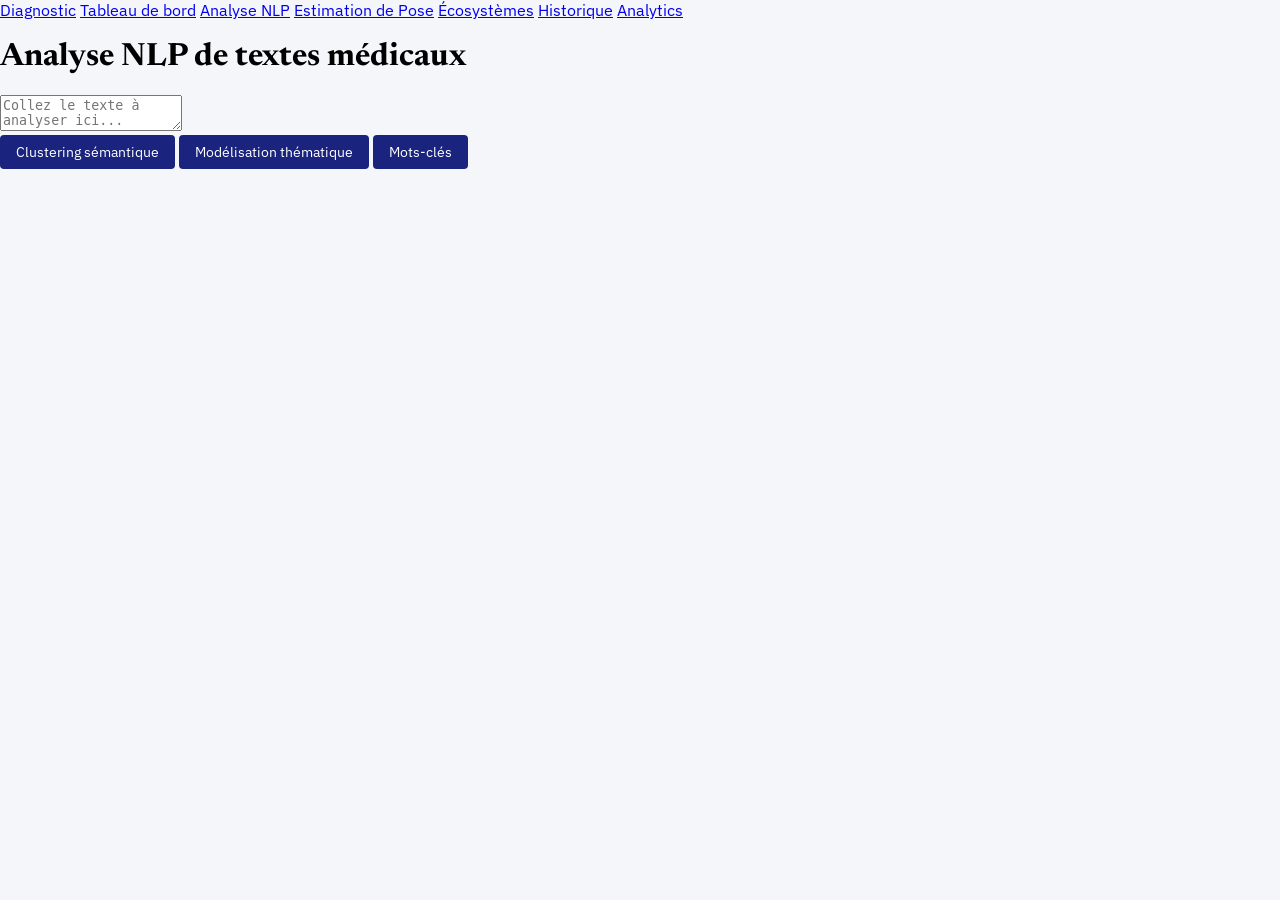
==== templates/nlp_dashboard.html @ d7be2c9b "feat: integration 6 modules avances (LLM, NLP, ecosystemes, pose, dashboard, tests)" ====
<!DOCTYPE html>
<html lang="fr">
<head>
    <meta charset="UTF-8">
    <meta name="viewport" content="width=device-width, initial-scale=1.0">
    <title>Analyse NLP — Santé numérique</title>
    <link href="https://fonts.googleapis.com/css2?family=IBM+Plex+Mono&family=IBM+Plex+Sans:wght@400;500;600&family=Newsreader:wght@400;600&display=swap" rel="stylesheet">
    <link rel="stylesheet" href="{{ url_for('static', filename='style.css') }}">
    <style>
        body { font-family: 'IBM Plex Sans', sans-serif; margin: 0; padding: 0; background-color: #f5f6fa; }
        h1, h2, h3, h4, h5, h6 { font-family: 'Newsreader', serif; }
        code { font-family: 'IBM Plex Mono', monospace; }
        button { font-family: 'IBM Plex Sans', sans-serif; padding: 8px 16px; background-color: #1a237e; color: white; border: none; border-radius: 4px; cursor: pointer; font-size: 14px; }
        button:hover { background-color: #0d1657; }
    </style>
</head>
<body>
    <nav class="navbar">
        <a href="/">Diagnostic</a>
        <a href="/dashboard">Tableau de bord</a>
        <a href="/nlp" class="active">Analyse NLP</a>
        <a href="/pose">Estimation de Pose</a>
        <a href="/ecosystem">Écosystèmes</a>
        <a href="/historique">Historique</a>
        <a href="/analytics">Analytics</a>
    </nav>

    <div class="nlp-form">
        <h1>Analyse NLP de textes médicaux</h1>
        
        <textarea id="nlpInput" placeholder="Collez le texte à analyser ici..."></textarea>
        
        <div class="btn-group">
            <button onclick="analyzeNLP('cluster')">Clustering sémantique</button>
            <button onclick="analyzeNLP('topics')">Modélisation thématique</button>
            <button onclick="analyzeNLP('keywords')">Mots-clés</button>
        </div>

        <div id="nlpResults" class="results-panel" style="display: none;">
            <h2 id="resultTitle">Résultats</h2>
            <div id="resultContent"></div>
        </div>
    </div>

    <script>
        async function analyzeNLP(action) {
            const text = document.getElementById('nlpInput').value;
            if (!text) {
                alert("Veuillez entrer du texte à analyser.");
                return;
            }
            
            const resultPanel = document.getElementById('nlpResults');
            const resultContent = document.getElementById('resultContent');
            const resultTitle = document.getElementById('resultTitle');
            
            resultPanel.style.display = 'block';
            resultContent.innerHTML = '<p>Analyse en cours...</p>';
            
            let url = `/api/nlp/${action}`;
            
            const titles = {
                'cluster': 'Clustering sémantique',
                'topics': 'Modélisation thématique',
                'keywords': 'Extraction de mots-clés'
            };
            resultTitle.innerText = titles[action];

            try {
                const response = await fetch(url, {
                    method: 'POST',
                    headers: { 'Content-Type': 'application/json' },
                    body: JSON.stringify({ text: text })
                });
                
                if (!response.ok) throw new Error(`Erreur HTTP: ${response.status}`);
                
                const data = await response.json();
                resultContent.innerHTML = `<pre><code>${JSON.stringify(data, null, 2)}</code></pre>`;
            } catch (error) {
                resultContent.innerHTML = `<p style="color:#d32f2f;">Erreur lors de l'analyse : ${error.message}</p>`;
            }
        }
    </script>
</body>
</html>
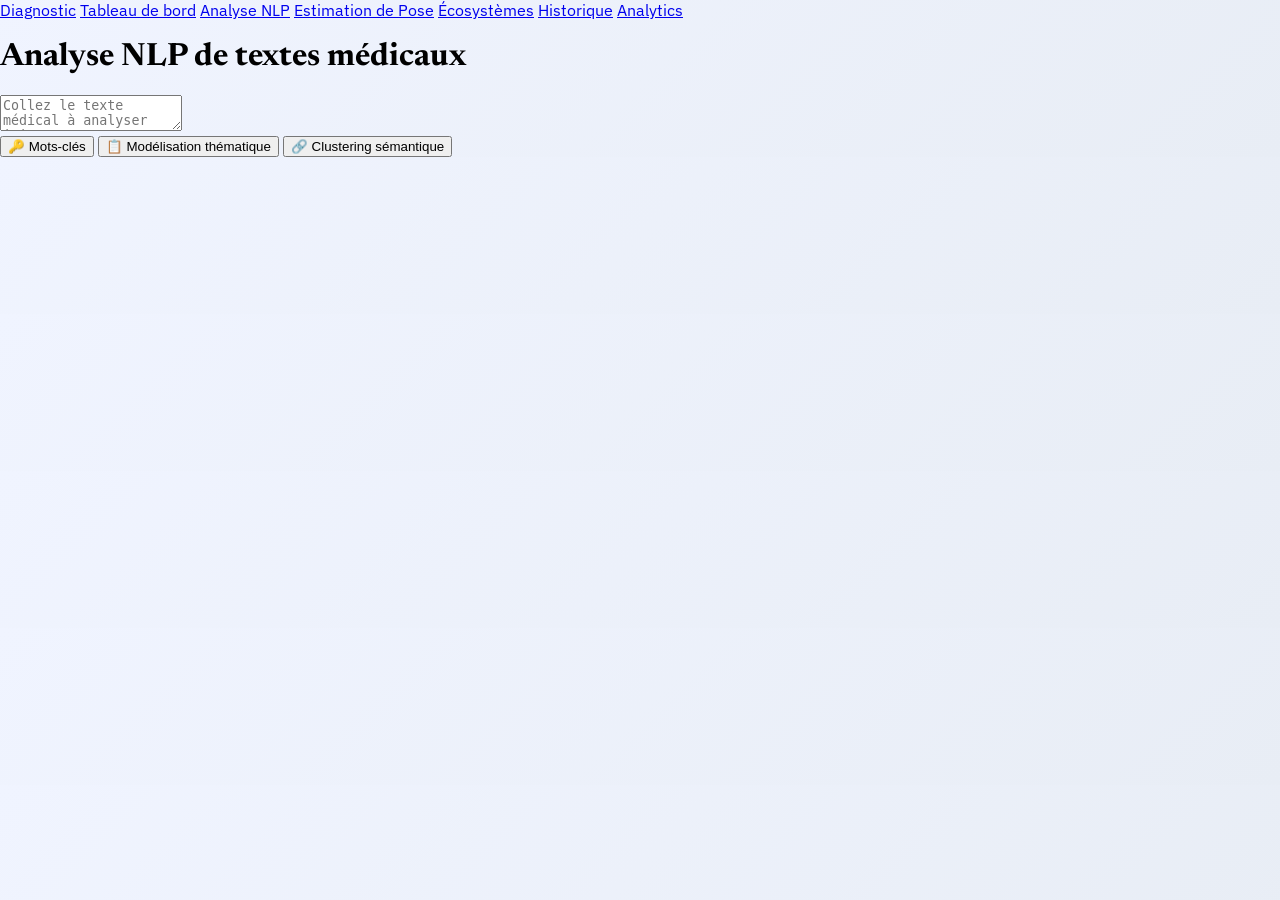
==== commit 412784cd: "fix: NLP dashboard - affichage visuel (barres, cartes, clusters) au lieu du JSON brut" ====
--- a/templates/nlp_dashboard.html
+++ b/templates/nlp_dashboard.html
@@ -7,14 +7,48 @@
     <link href="https://fonts.googleapis.com/css2?family=IBM+Plex+Mono&family=IBM+Plex+Sans:wght@400;500;600&family=Newsreader:wght@400;600&display=swap" rel="stylesheet">
     <link rel="stylesheet" href="{{ url_for('static', filename='style.css') }}">
     <style>
-        body { font-family: 'IBM Plex Sans', sans-serif; margin: 0; padding: 0; background-color: #f5f6fa; }
-        h1, h2, h3, h4, h5, h6 { font-family: 'Newsreader', serif; }
-        code { font-family: 'IBM Plex Mono', monospace; }
-        button { font-family: 'IBM Plex Sans', sans-serif; padding: 8px 16px; background-color: #1a237e; color: white; border: none; border-radius: 4px; cursor: pointer; font-size: 14px; }
-        button:hover { background-color: #0d1657; }
+        body { font-family: 'IBM Plex Sans', sans-serif; margin: 0; padding: 0; background: linear-gradient(135deg, #f0f4ff 0%, #e8edf5 100%); }
+        h1, h2, h3 { font-family: 'Newsreader', serif; }
+
+        .topic-card { background: #fff; border: 1px solid #e8ecf4; border-radius: 14px; padding: 20px; margin-bottom: 14px; }
+        .topic-card:hover { box-shadow: 0 4px 16px rgba(0,0,0,0.06); }
+        .topic-header { display: flex; align-items: center; gap: 12px; margin-bottom: 12px; }
+        .topic-badge { width: 36px; height: 36px; border-radius: 50%; display: flex; align-items: center; justify-content: center; color: #fff; font-weight: 700; font-size: 14px; flex-shrink: 0; }
+        .topic-title { font-weight: 600; font-size: 16px; color: #1a1a2e; }
+
+        .keyword-bar { display: flex; align-items: center; gap: 10px; margin: 6px 0; }
+        .keyword-name { width: 140px; font-size: 13px; text-align: right; color: #374151; white-space: nowrap; overflow: hidden; text-overflow: ellipsis; }
+        .keyword-fill { height: 24px; border-radius: 6px; display: flex; align-items: center; padding: 0 10px; font-size: 11px; color: #fff; font-weight: 600; min-width: 30px; transition: width 0.5s ease; }
+        .keyword-score { font-size: 12px; color: #9ca3af; font-family: 'IBM Plex Mono', monospace; width: 50px; }
+
+        .cluster-card { background: #fff; border: 1px solid #e8ecf4; border-radius: 14px; padding: 20px; margin-bottom: 14px; }
+        .cluster-header { display: flex; align-items: center; gap: 10px; margin-bottom: 10px; }
+        .cluster-badge { background: linear-gradient(135deg, #5c6bc0, #3949ab); color: #fff; padding: 4px 12px; border-radius: 20px; font-size: 12px; font-weight: 700; }
+        .cluster-centroid { font-style: italic; color: #5c6bc0; font-size: 14px; font-weight: 500; }
+        .cluster-text { padding: 8px 14px; margin: 6px 0; background: #f8fafc; border-left: 3px solid #c5cae9; border-radius: 0 8px 8px 0; font-size: 13px; color: #374151; }
+
+        .cooc-grid { display: flex; flex-wrap: wrap; gap: 8px; margin-top: 12px; }
+        .cooc-chip { display: inline-flex; align-items: center; gap: 6px; padding: 6px 14px; border-radius: 20px; background: #eef0ff; font-size: 13px; color: #303f9f; border: 1px solid #c5cae9; }
+        .cooc-arrow { color: #9ca3af; font-weight: 700; }
+
+        .tfidf-table { width: 100%; border-collapse: collapse; margin-top: 12px; }
+        .tfidf-table th { text-align: left; padding: 10px 14px; background: #f0f4ff; color: #374151; font-weight: 600; font-size: 13px; border-bottom: 2px solid #e8ecf4; }
+        .tfidf-table td { padding: 8px 14px; border-bottom: 1px solid #f1f3f9; font-size: 14px; }
+        .tfidf-rank { color: #5c6bc0; font-weight: 700; font-family: 'IBM Plex Mono', monospace; }
+        .tfidf-bar-cell { width: 40%; }
+        .tfidf-bar { height: 20px; border-radius: 4px; background: linear-gradient(135deg, #5c6bc0, #7986cb); }
+
+        .summary-box { background: linear-gradient(135deg, #eef0ff, #e8edf5); border: 1px solid #c5cae9; border-radius: 12px; padding: 16px 20px; margin-bottom: 20px; font-size: 14px; color: #303f9f; }
+        .summary-box strong { color: #1a1a2e; }
+
+        .loading { text-align: center; padding: 40px; color: #5c6bc0; font-size: 16px; }
+        .loading::after { content: ''; display: inline-block; width: 20px; height: 20px; border: 3px solid #c5cae9; border-top-color: #5c6bc0; border-radius: 50%; animation: spin 0.8s linear infinite; margin-left: 10px; vertical-align: middle; }
+        @keyframes spin { to { transform: rotate(360deg); } }
+
+        .topic-colors { --c0: #5c6bc0; --c1: #26a69a; --c2: #ef5350; --c3: #ffa726; --c4: #ab47bc; }
     </style>
 </head>
-<body>
+<body class="topic-colors">
     <nav class="navbar">
         <a href="/">Diagnostic</a>
         <a href="/dashboard">Tableau de bord</a>
@@ -28,12 +62,12 @@
     <div class="nlp-form">
         <h1>Analyse NLP de textes médicaux</h1>
         
-        <textarea id="nlpInput" placeholder="Collez le texte à analyser ici..."></textarea>
+        <textarea id="nlpInput" placeholder="Collez le texte médical à analyser ici..."></textarea>
         
         <div class="btn-group">
-            <button onclick="analyzeNLP('cluster')">Clustering sémantique</button>
-            <button onclick="analyzeNLP('topics')">Modélisation thématique</button>
-            <button onclick="analyzeNLP('keywords')">Mots-clés</button>
+            <button class="btn btn--primary" onclick="analyzeNLP('keywords')">🔑 Mots-clés</button>
+            <button class="btn btn--primary" onclick="analyzeNLP('topics')">📋 Modélisation thématique</button>
+            <button class="btn btn--primary" onclick="analyzeNLP('cluster')">🔗 Clustering sémantique</button>
         </div>
 
         <div id="nlpResults" class="results-panel" style="display: none;">
@@ -43,43 +77,163 @@
     </div>
 
     <script>
+        const TOPIC_COLORS = ['#5c6bc0', '#26a69a', '#ef5350', '#ffa726', '#ab47bc', '#42a5f5', '#66bb6a', '#ec407a'];
+
         async function analyzeNLP(action) {
             const text = document.getElementById('nlpInput').value;
             if (!text) {
                 alert("Veuillez entrer du texte à analyser.");
                 return;
             }
-            
+
             const resultPanel = document.getElementById('nlpResults');
             const resultContent = document.getElementById('resultContent');
             const resultTitle = document.getElementById('resultTitle');
-            
+
             resultPanel.style.display = 'block';
-            resultContent.innerHTML = '<p>Analyse en cours...</p>';
-            
-            let url = `/api/nlp/${action}`;
-            
+
             const titles = {
-                'cluster': 'Clustering sémantique',
-                'topics': 'Modélisation thématique',
-                'keywords': 'Extraction de mots-clés'
+                'cluster': '🔗 Clustering sémantique',
+                'topics': '📋 Modélisation thématique',
+                'keywords': '🔑 Extraction de mots-clés'
             };
             resultTitle.innerText = titles[action];
+            resultContent.innerHTML = '<div class="loading">Analyse en cours</div>';
+
+            const phrases = text.split(/[.!?]+/).map(s => s.trim()).filter(s => s.length > 5);
+            const textes = phrases.length >= 2 ? phrases : [text];
 
             try {
-                const response = await fetch(url, {
+                const response = await fetch(`/api/nlp/${action}`, {
                     method: 'POST',
                     headers: { 'Content-Type': 'application/json' },
-                    body: JSON.stringify({ text: text })
-                });
-                
-                if (!response.ok) throw new Error(`Erreur HTTP: ${response.status}`);
-                
+                    body: JSON.stringify({ textes: textes })
+                });
+
+                if (!response.ok) {
+                    const err = await response.json();
+                    throw new Error(err.error || `Erreur HTTP: ${response.status}`);
+                }
+
                 const data = await response.json();
-                resultContent.innerHTML = `<pre><code>${JSON.stringify(data, null, 2)}</code></pre>`;
+
+                if (action === 'keywords') renderKeywords(data, resultContent);
+                else if (action === 'topics') renderTopics(data, resultContent);
+                else if (action === 'cluster') renderClusters(data, resultContent);
+
             } catch (error) {
-                resultContent.innerHTML = `<p style="color:#d32f2f;">Erreur lors de l'analyse : ${error.message}</p>`;
-            }
+                resultContent.innerHTML = `<div class="error">❌ ${error.message}</div>`;
+            }
+        }
+
+        // ============ MOTS-CLÉS ============
+        function renderKeywords(data, container) {
+            let html = '';
+
+            // TF-IDF
+            if (data.mots_cles_tfidf && data.mots_cles_tfidf.length > 0) {
+                const maxScore = data.mots_cles_tfidf[0].score_tfidf;
+                html += `<div class="summary-box">📊 <strong>${data.mots_cles_tfidf.length} mots-clés</strong> extraits par TF-IDF — les termes les plus discriminants du texte médical.</div>`;
+                html += '<table class="tfidf-table"><thead><tr><th>#</th><th>Mot-clé</th><th>Pertinence</th><th></th></tr></thead><tbody>';
+                data.mots_cles_tfidf.forEach((kw, i) => {
+                    const pct = (kw.score_tfidf / maxScore * 100).toFixed(0);
+                    html += `<tr>
+                        <td class="tfidf-rank">${i + 1}</td>
+                        <td><strong>${kw.mot_cle}</strong></td>
+                        <td class="tfidf-bar-cell"><div class="tfidf-bar" style="width: ${pct}%"></div></td>
+                        <td style="font-family:'IBM Plex Mono';font-size:12px;color:#9ca3af;">${(kw.score_tfidf * 100).toFixed(1)}%</td>
+                    </tr>`;
+                });
+                html += '</tbody></table>';
+            }
+
+            // Co-occurrences
+            if (data.cooccurrence && data.cooccurrence.connexions) {
+                html += `<h3 style="margin-top:28px;">🔗 Relations entre mots (co-occurrences)</h3>`;
+                html += `<div class="summary-box">Les mots qui apparaissent ensemble dans les mêmes phrases — <strong>${data.cooccurrence.connexions.length} connexions</strong> détectées.</div>`;
+                html += '<div class="cooc-grid">';
+                data.cooccurrence.connexions.forEach(c => {
+                    html += `<div class="cooc-chip"><strong>${c.mot1}</strong> <span class="cooc-arrow">↔</span> <strong>${c.mot2}</strong></div>`;
+                });
+                html += '</div>';
+            }
+
+            container.innerHTML = html;
+        }
+
+        // ============ TOPICS ============
+        function renderTopics(data, container) {
+            if (!data.topics || data.topics.length === 0) {
+                container.innerHTML = '<p>Aucun sujet détecté.</p>';
+                return;
+            }
+
+            const topicLabels = [
+                'Suivi & prescription', 'Vaccination & prévention', 'Symptômes & diagnostic',
+                'Traitement & pathologies', 'Hospitalisation', 'Thème 6', 'Thème 7', 'Thème 8'
+            ];
+
+            let html = `<div class="summary-box">📋 <strong>${data.topics.length} thèmes</strong> extraits par LDA (Latent Dirichlet Allocation) — chaque thème regroupe les mots-clés qui apparaissent souvent ensemble.</div>`;
+
+            data.topics.forEach((topic, idx) => {
+                const color = TOPIC_COLORS[idx % TOPIC_COLORS.length];
+                const maxWeight = Math.max(...topic.poids);
+                const topWords = topic.mots_cles.slice(0, 6);
+                const topWeights = topic.poids.slice(0, 6);
+
+                html += `<div class="topic-card">
+                    <div class="topic-header">
+                        <div class="topic-badge" style="background:${color};">${idx + 1}</div>
+                        <div>
+                            <div class="topic-title">Thème ${idx + 1}</div>
+                            <div style="font-size:12px;color:#9ca3af;">Top mots : ${topWords.join(', ')}</div>
+                        </div>
+                    </div>`;
+
+                topWords.forEach((word, j) => {
+                    const pct = (topWeights[j] / maxWeight * 100).toFixed(0);
+                    html += `<div class="keyword-bar">
+                        <div class="keyword-name">${word}</div>
+                        <div class="keyword-fill" style="width:${pct}%;background:${color};">${pct}%</div>
+                        <div class="keyword-score">${topWeights[j].toFixed(2)}</div>
+                    </div>`;
+                });
+
+                html += '</div>';
+            });
+
+            container.innerHTML = html;
+        }
+
+        // ============ CLUSTERS ============
+        function renderClusters(data, container) {
+            if (!data.clusters || data.clusters.length === 0) {
+                container.innerHTML = '<p>Aucun cluster détecté.</p>';
+                return;
+            }
+
+            let totalTexts = 0;
+            data.clusters.forEach(c => totalTexts += c.texts.length);
+
+            let html = `<div class="summary-box">🔗 <strong>${data.clusters.length} groupes sémantiques</strong> détectés parmi ${totalTexts} phrases — les phrases similaires sont regroupées automatiquement.</div>`;
+
+            data.clusters.forEach((cluster, idx) => {
+                const color = TOPIC_COLORS[idx % TOPIC_COLORS.length];
+                html += `<div class="cluster-card">
+                    <div class="cluster-header">
+                        <span class="cluster-badge" style="background:${color};">Groupe ${idx + 1}</span>
+                        <span style="font-size:13px;color:#9ca3af;">${cluster.texts.length} phrase(s)</span>
+                    </div>
+                    <div class="cluster-centroid">💡 Phrase représentative : "${cluster.centroid_text}"</div>`;
+
+                cluster.texts.forEach(t => {
+                    html += `<div class="cluster-text">${t}</div>`;
+                });
+
+                html += '</div>';
+            });
+
+            container.innerHTML = html;
         }
     </script>
 </body>
